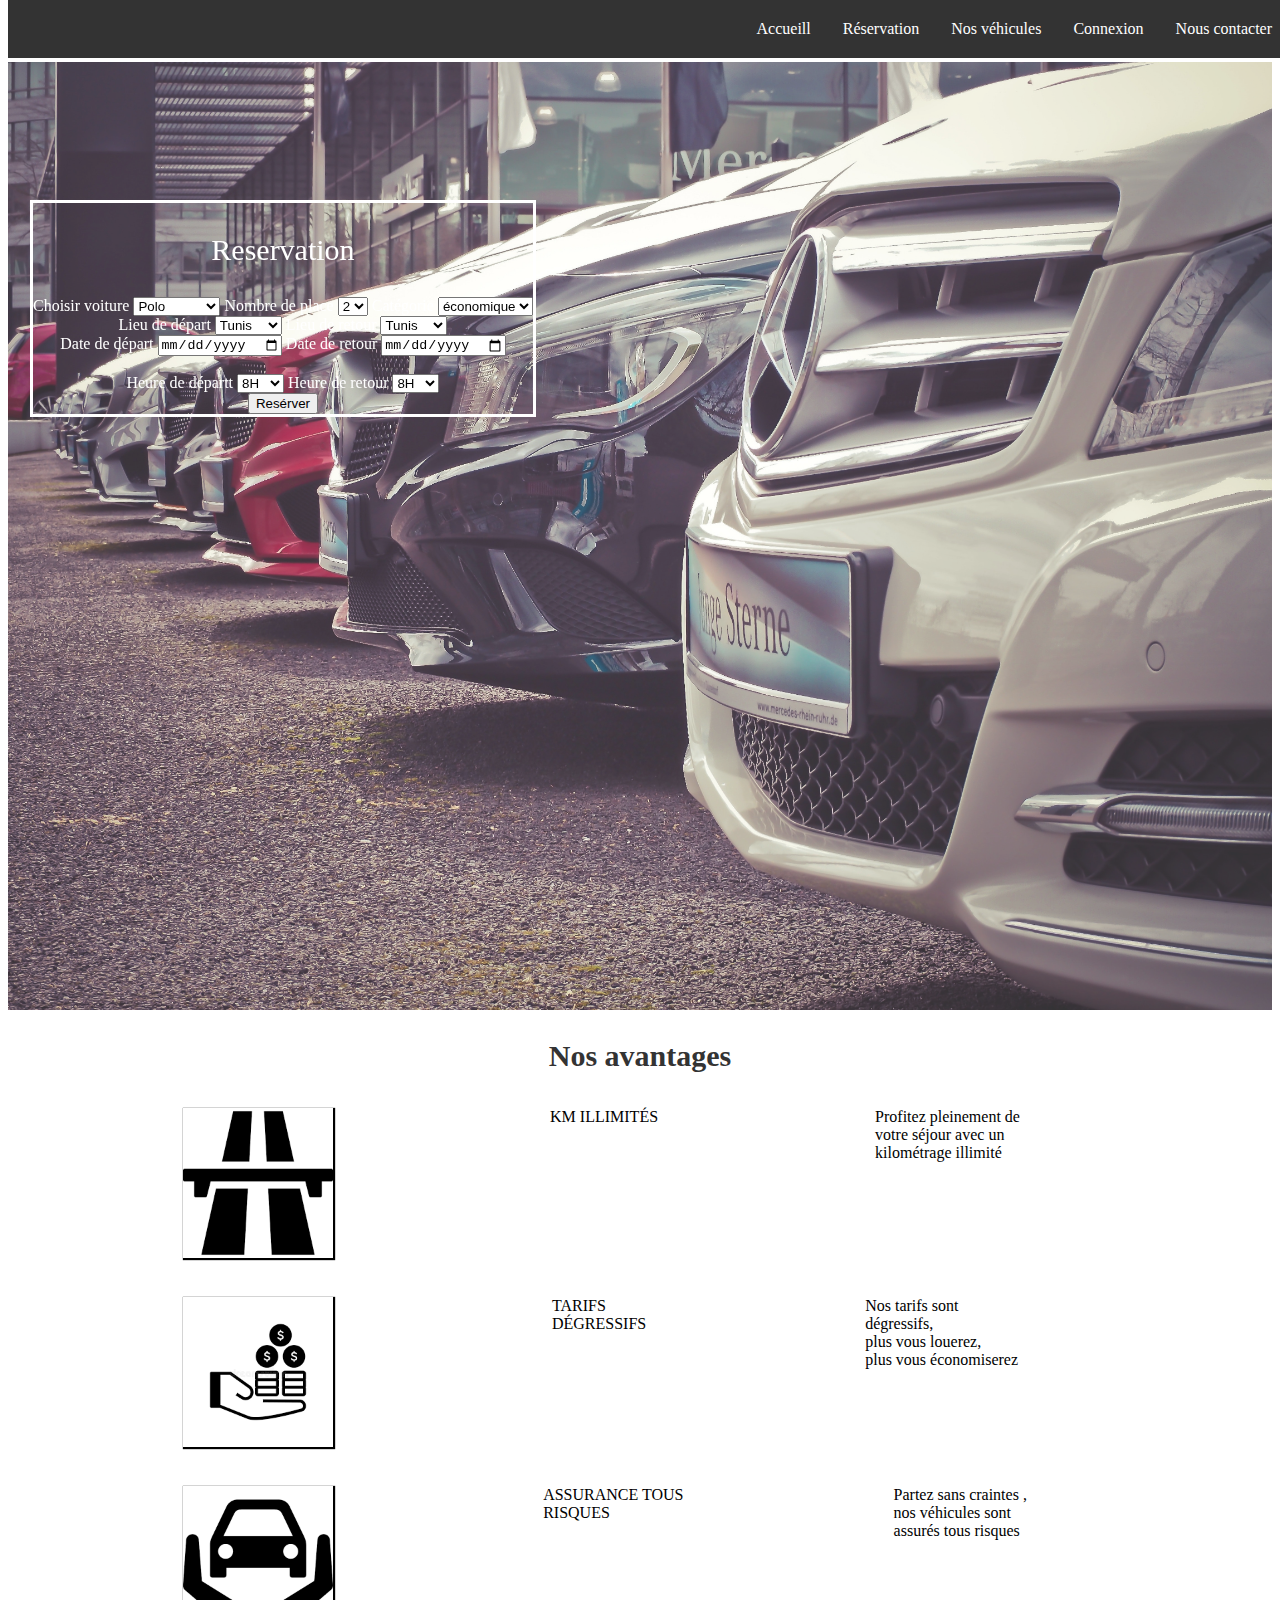
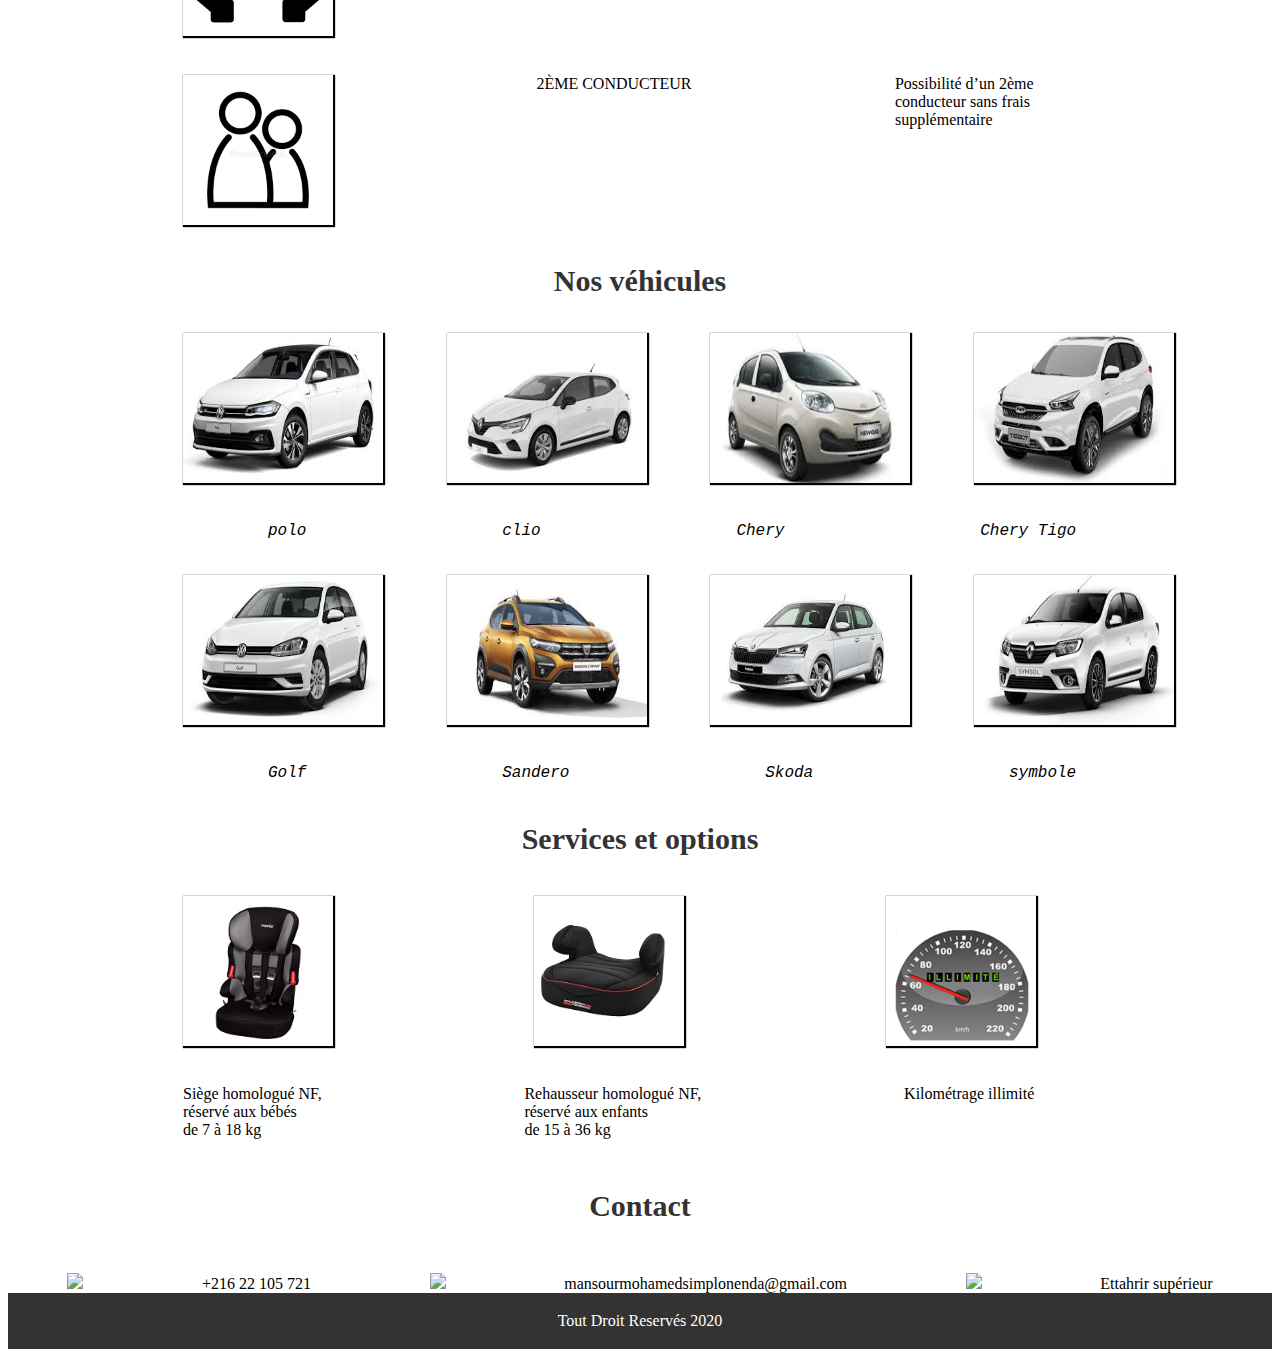
==== index.html @ f47e4bdf "test" ====
<!DOCTYPE html>
<html lang="en">
<head>
    <meta charset="UTF-8">
    <meta name="viewport" content="width=device-width, initial-scale=1.0">
    <title>agence de location</title>
</head>
<link rel="stylesheet" href="style.css">
<body>
  <div class="bodyy">
<!-----------------------------Navigation bar------------------------------------------->
  <div>
  
    <img src="logo.jpeg" width="50" height="50" class="img">
        
        <ul>
         
          <li> <a href="Nous contacter.html">Nous contacter</a> </li>
          <li> <a href="Mon compte.html">Connexion</a> </li>
         
         <li> <a href="#Nos véhicules">Nos véhicules</a> </li>   
         
         <li> <a href="#Réservation">Réservation</a> </li> 
         <li> <a href="index.html">Accueill</a> </li> 
         </ul>
  </div>
    <!-----------------------------Reservation------------------------------------------->
    <img src="pexels-pixabay-164634(1).jpg" alt="photo"  class="img" >
    
  
  
    <div class="reserv"> 
      <p id="Réservation" class="titre2">Reservation</p>
      <label for="cars">Choisir voiture</label>

      <select name="cars" id="cars">
        <option value="">Polo</option>
        <option value="">clio</option>
        <option value="">Chery</option>
        <option value="">Chery Tigo</option>
        <option value="">Golf</option>
        <option value="">sandero</option>
        <option value="">symbole</option>
        <option value="">Skoda</option>
      </select> 
      <label class="label">Nombre de place</label>

      <select name="" id="cars">
        <option value="">2</option>
        <option value="">5</option>
        <option value="">7</option>
        
      </select> 
      <label for="cars">Catégorie</label>

      <select name="cars" id="cars">
        <option value="">économique</option>
        <option value="">Monospace</option>
        <option value="">Van</option>
        
      </select> <br>
      
      <label>Lieu de départ</label>
      <select name="cars" id="cars">
        <option value="">Tunis</option>
        <option value="">Sousse</option>
        <option value="">Sfax</option>
        
      </select> 
      <label>Lieu de retour</label>
      <select name="cars" id="cars">
        <option value="">Tunis</option>
        <option value="">Sousse</option>
        <option value="">Sfax</option>
        
      </select> <br>
      

      <label>Date de départ</label>
      
        <input type="date" id="" name="">
        
     
      <label>Date de retour</label>
     
        <input type="date" id="" name=""><br>
       <br>

      

      <label>Heure de départt</label>
      <select name="cars" id="cars">
        <option value="">8H</option>
        <option value="">12H</option>
        <option value="">17H</option>
        
      </select> 
      
      

      

      

      <label>Heure de retour</label>
      <select name="cars" id="cars">
        <option value="">8H</option>
        <option value="">12H</option>
        <option value="">17H</option>
        
      </select> <br>
      

   <button type="submit" class="bouton">Resérver</button>
    </div>
  
   
  
<!-----------------------------Avantages------------------------------------------->

  <h2 id="Nos avantages"  class="titre">Nos avantages</h2>
        
  <div class="flex-container">
    
    <div style="flex-grow: 4"><img src="km.png" width="150" height="150" class="shadow"></div>
    <div style="flex-grow: 4">KM ILLIMITÉS</div>
    <div style="flex-grow: 4">Profitez pleinement de<br> votre séjour avec un<br> kilométrage illimité</div>
  </div>

  <div class="flex-container">
    <div style="flex-grow: 4"><img src="tarif.png"  width="150" height="150" class="shadow"></div>
    <div style="flex-grow: 4">TARIFS<br> DÉGRESSIFS</div>
    <div style="flex-grow: 4">Nos tarifs sont <br> dégressifs, <br> plus vous louerez, <br> plus vous économiserez</div>
  </div>

  <div class="flex-container">
    <div style="flex-grow: 4"><img src="Assurance.png" width="150" height="150" class="shadow"></div>
    <div style="flex-grow: 4">ASSURANCE TOUS<br> RISQUES</div>
    <div style="flex-grow: 4">Partez sans craintes ,<br> nos véhicules sont <br>assurés tous risques</div>
  </div>

  <div class="flex-container">
    <div style="flex-grow: 4"><img src="2 conducteur.png" width="150" height="150" class="shadow"></div>
    <div style="flex-grow: 4">2ÈME CONDUCTEUR</div>
    <div style="flex-grow: 4">Possibilité d’un 2ème<br> conducteur sans frais<br> supplémentaire</div>
  </div> 
   
    
  <!-----------------------------Véhicules------------------------------------------->
  <h3 id="Nos véhicules"  class="titre">Nos véhicules</h3>
        
    <div class="flex-container">
      
      <div style="flex-grow: 3"><img src="polo.jpeg" width="200" height="150" class="shadow"></div>
      <div style="flex-grow: 3"><img src="clio.jpeg"  width="200" height="150" class="shadow"></div>
      <div style="flex-grow: 3"><img src="chery.jpeg" width="200" height="150" class="shadow"></div>
      <div style="flex-grow: 3"><img src="cheryy.jpeg" width="200" height="150" class="shadow"></div>
    </div>

    <div class="flex-container1">
      <div class="car">polo</div>
      <div class="car">clio</div>
      <div class="car">Chery </div>
      <div class="car">Chery Tigo</div>
    </div>


    <div class="flex-container">
      
        <div style="flex-grow: 3"><img src="golf.jpeg" width="200" height="150" class="shadow"></div>
        <div style="flex-grow: 3"><img src="sandero.jpeg"  width="200" height="150" class="shadow"></div>
        <div style="flex-grow: 3"><img src="skoda.jpeg" width="200" height="150" class="shadow"></div>
        <div style="flex-grow: 3"><img src="symbole.jpeg" width="200" height="150" class="shadow"></div>
      </div>


      <div class="flex-container1">
      
        <div class="car">Golf</div>
        <div class="car">Sandero</div>
        <div class="car">Skoda </div>
        <div class="car">symbole</div>
      </div>
      <!-------------------------------Options------------------------------------------------>
      <h4 id="Option"  class="titre">Services et options</h4>
        
        <div class="flex-container">
          
          <div style="flex-grow: 4"><img src="siege_auto.jpg" width="150" height="150" class="shadow"></div>
          <div style="flex-grow: 4"><img src="rehausseur.jpg"  width="150" height="150" class="shadow"></div>
          <div style="flex-grow: 4" ><img src="kilometrage_illimite-150x150.png" width="150" height="150" class="shadow"></div>
         
        </div>


        <div class="flex-container">
          
          <div style="flex-grow: 4">Siège homologué NF, <br>réservé aux bébés <br>de 7 à 18 kg</div>
          <div style="flex-grow: 4">Rehausseur homologué NF,<br> réservé aux enfants<br> de 15 à 36 kg </div>
          <div style="flex-grow: 4">Kilométrage illimité </div>
         
        </div>

        
          <!-----------------------------Contact------------------------------------------------->
          <h5 class="titre">Contact</h5>
        
          
          
          <div class="flex-container2">
            
            <div><img src="https://img.icons8.com/metro/26/000000/phone.png"/></div>
            <div>+216 22 105 721</div>
            <div><img src="https://img.icons8.com/metro/26/000000/email.png"/></div>
            <div>mansourmohamedsimplonenda@gmail.com</div>
            <div><img src="https://img.icons8.com/material-sharp/24/000000/address.png"/></div>
            <div>Ettahrir supérieur</div>
            
          </div> 
        </div> 
         	
   <!-----------------------------Footer------------------------------------------------->
   <footer>
    <p>Tout Droit Reservés 2020</p>
    
  </footer> 
</div>
      </body>
      </html>
---- style.css ----
.bodyy
{
  width: 100%;
  overflow-x: hidden; //horizontal
    overflow-y: scroll; //vertical
}

ul {
    list-style-type: none;
    margin: 0;
    padding: 0;
    overflow: hidden;
    background-color: #333;
    position: fixed;
  top: 0;
  width: 100%;
  }
  
  li {
    float: right;
  }
  
  li a {
    
    display: block;
    color: white;
    text-align: center;
    padding: 20px 16px;
    text-decoration: none;
  }
  
  li a:hover {
    background-color: #111;
 
   
}
.titre{
    text-align: center;
    font-size: 30px;
    color: #333;
    
    
}
.titre2{
  text-align: center;
  font-size: 30px;
  color: white;
  
}
.flex-container {
    padding-left: 140px;
    display: flex;
    justify-content: center;
    border-color: black;
    margin: 35px 35px 35px 35px;
	
}
.flex-container1 {
  padding-left: 260px;
  display: flex;
  justify-content: center;
  border-color: black;
}
.flex-container2 {
    
  display: flex;
  align-items: baseline;
  justify-content: space-around;
  
  color: black;
  height: 100;
 
}
    .bouton{
      text-align: center;
      top: 400px;
      

    }
    .bouton1{
      text-align: center;
      font-size: 50px;
      text-decoration: underline;
      transform: scale(1.5);

    }
    
    .reserv{
      text-align: center;
      opacity: 1.5;
        position: absolute;
        z-index: 1;
        top: 200px;
        left: 30px;
        color:white;
        border: solid;
        opacity: 1;
        
       
    }
    .titre1{
      text-align: center;
      
        position: absolute;
        z-index: 1;
        top: 180px;
        left: 50px;
        color: white;
    }
    .img{
      z-index: 2;
      opacity: 0.8;
      width: 100%;
    }
   
    
    .bouton:hover {
      background-color: #bdc3c7;
      transform: scale(1.5);
    }
      
     
      .compte{
        position: absolute;
        z-index: 1;
        border-radius: 5px;
        padding: 20px;
        top: 160px;
        left: 30px;
        color:white

      }
     
        
      
      .shadow{
        box-shadow: 1px 1px 1px 1px black;
        
    }
    .car{
      font-family: 'Courier New', Courier, monospace;
      font-style: italic;
      flex-grow:3;
    }
    
    footer {
      text-align: center;
      padding: 3px;
      background-color: #333;
      color: white;
    }
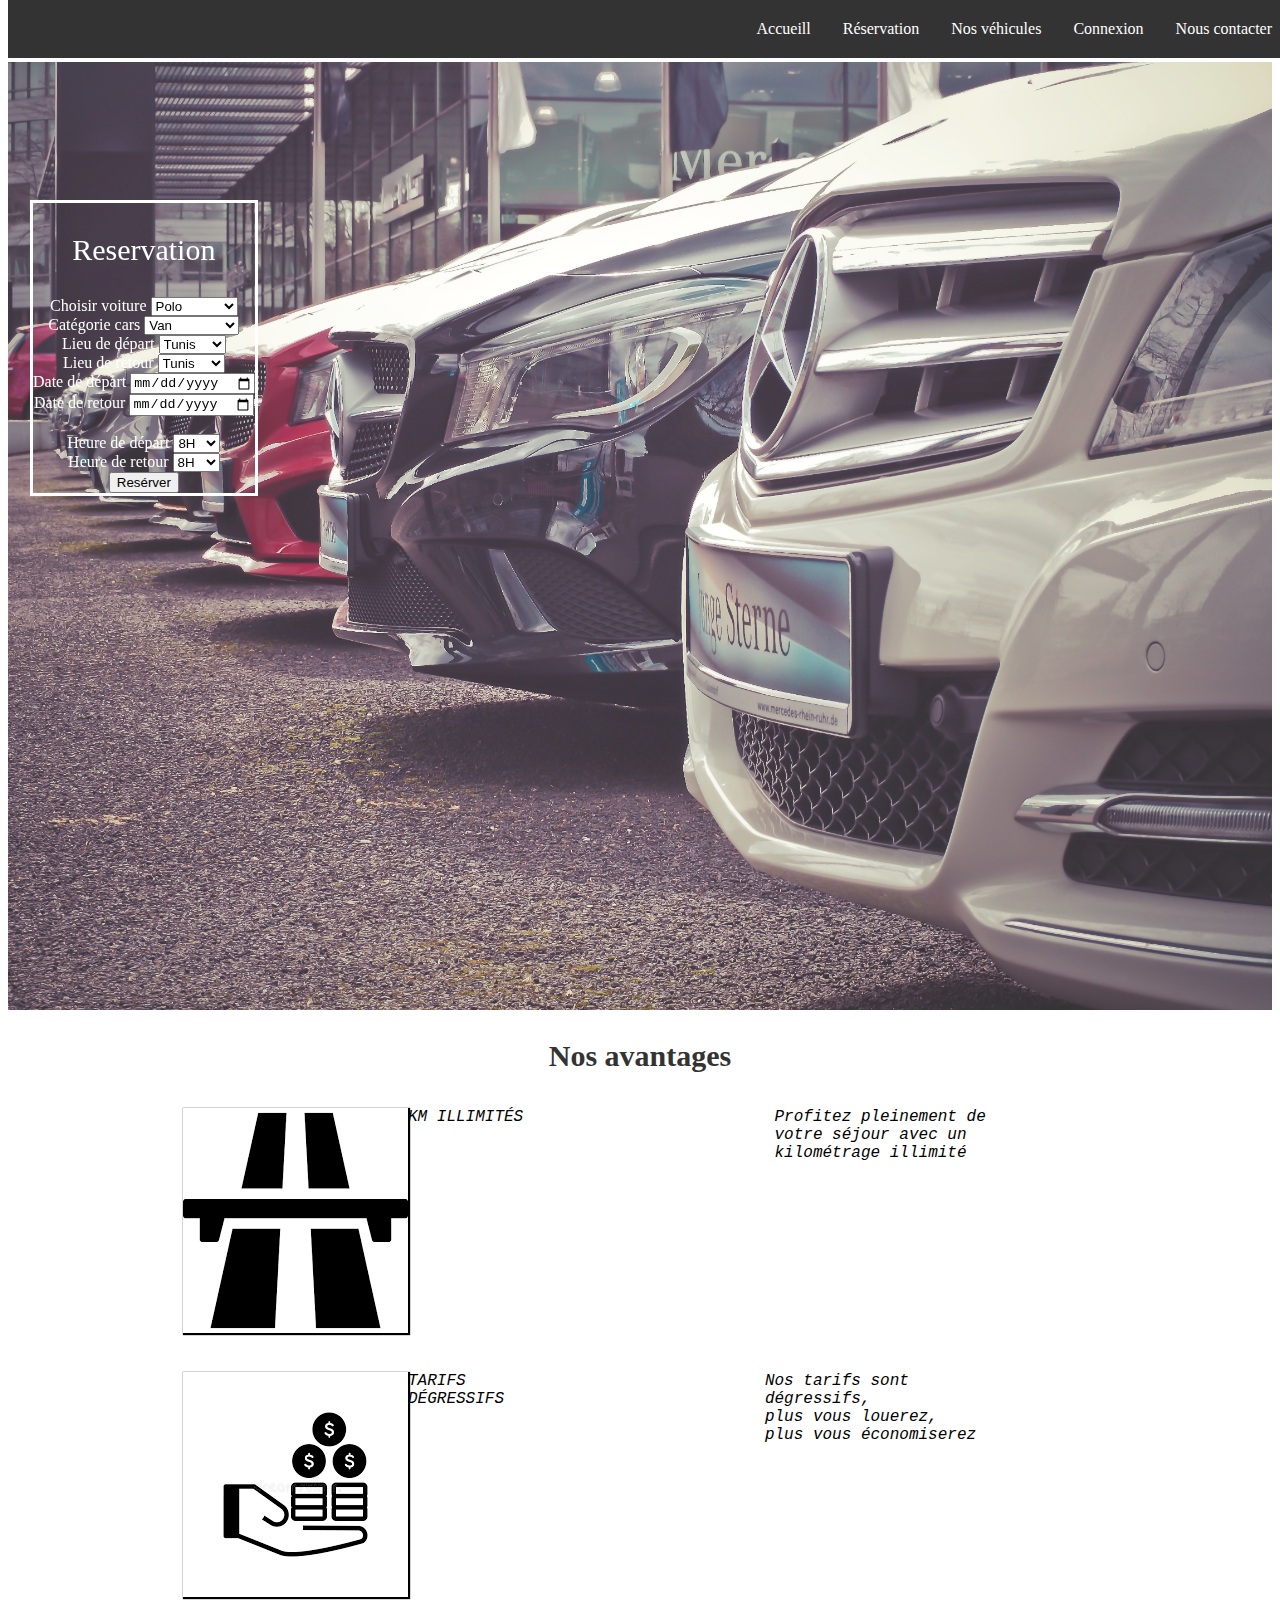
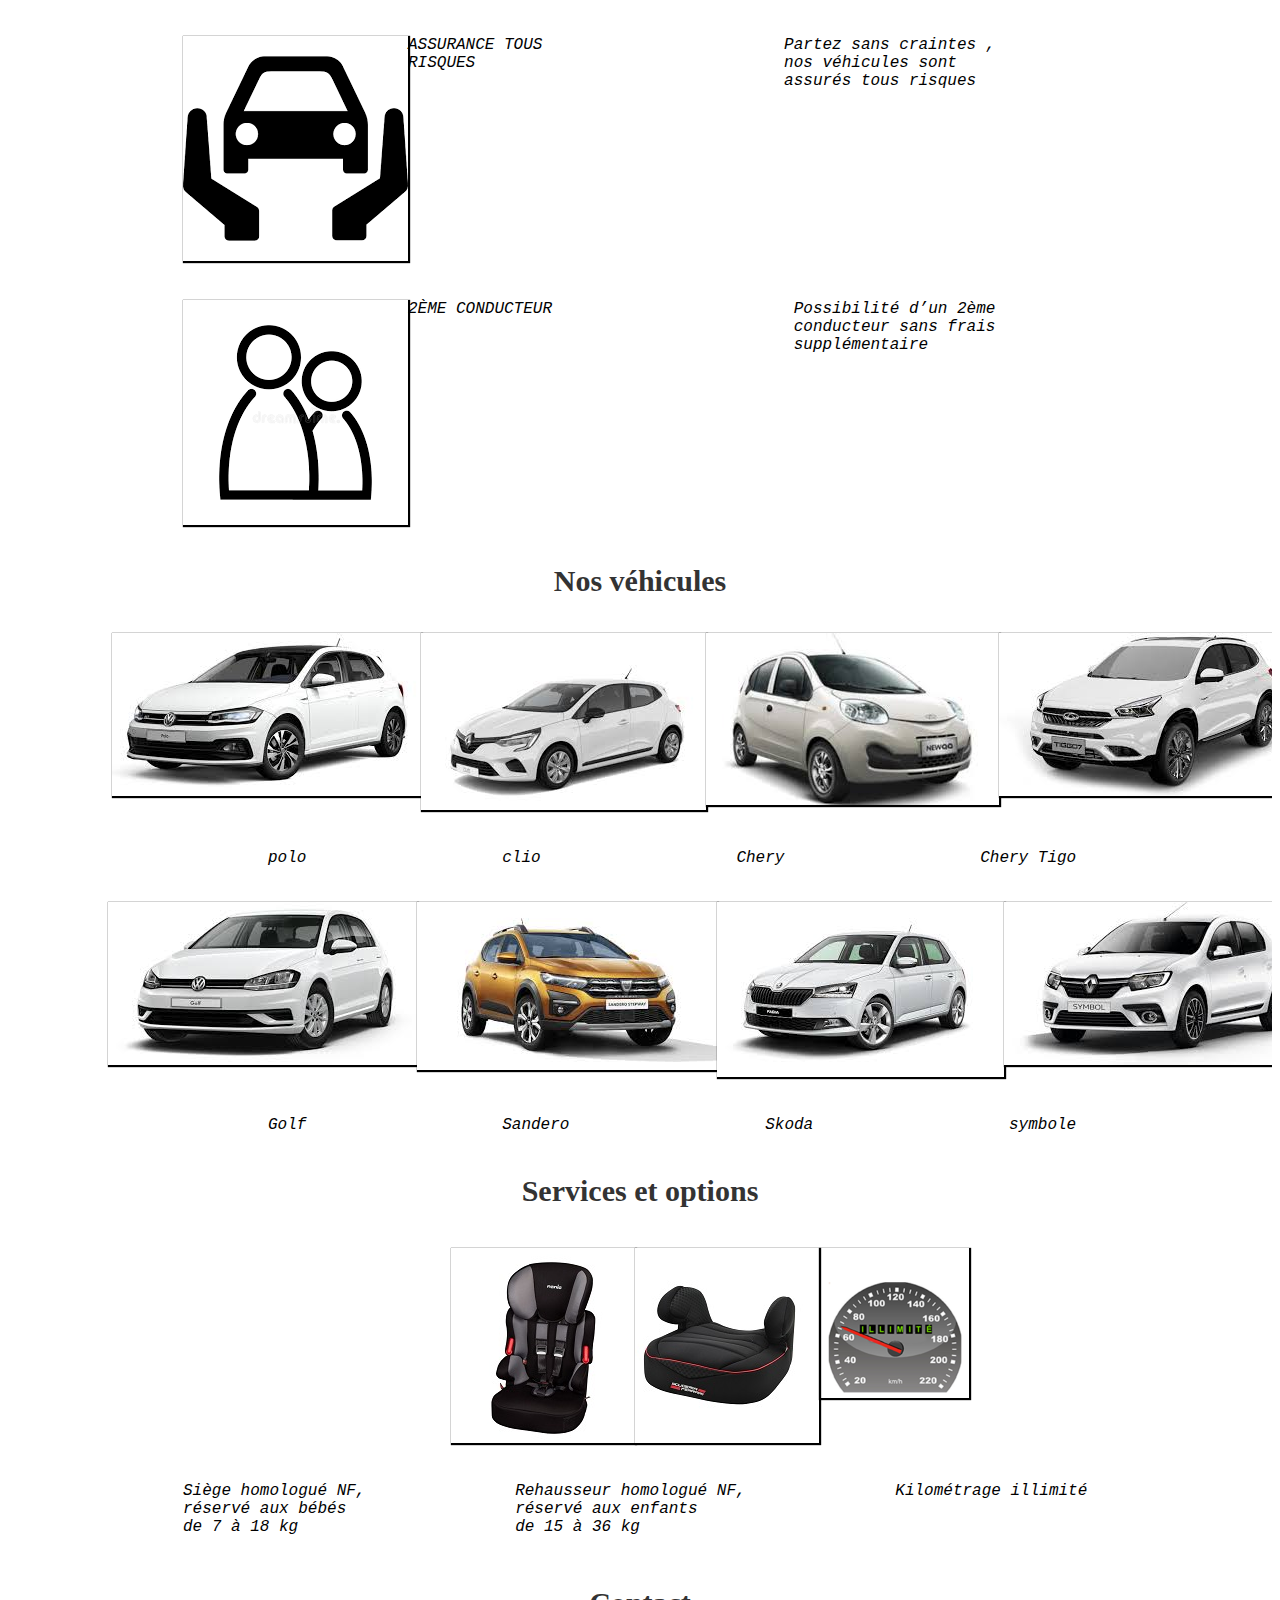
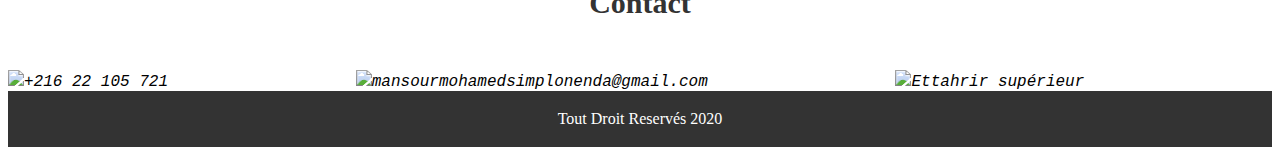
==== commit 8b53d4df: "Update index.html" ====
--- a/index.html
+++ b/index.html
@@ -16,7 +16,7 @@
         <ul>
          
           <li> <a href="Nous contacter.html">Nous contacter</a> </li>
-          <li> <a href="Mon compte.html">Connexion</a> </li>
+          <li> <a href="connextion.html">Connexion</a> </li>
          
          <li> <a href="#Nos véhicules">Nos véhicules</a> </li>   
          
@@ -42,21 +42,14 @@
         <option value="">sandero</option>
         <option value="">symbole</option>
         <option value="">Skoda</option>
-      </select> 
-      <label class="label">Nombre de place</label>
-
-      <select name="" id="cars">
-        <option value="">2</option>
-        <option value="">5</option>
-        <option value="">7</option>
-        
-      </select> 
-      <label for="cars">Catégorie</label>
-
-      <select name="cars" id="cars">
+      </select> <br>
+     
+      <label for="cars">Catégorie cars</label>
+
+      <select name="cars" id="cars">
+        <option value="">Van</option>
+        <option value="">Monospace</option>
         <option value="">économique</option>
-        <option value="">Monospace</option>
-        <option value="">Van</option>
         
       </select> <br>
       
@@ -66,7 +59,7 @@
         <option value="">Sousse</option>
         <option value="">Sfax</option>
         
-      </select> 
+      </select> <br>
       <label>Lieu de retour</label>
       <select name="cars" id="cars">
         <option value="">Tunis</option>
@@ -78,7 +71,7 @@
 
       <label>Date de départ</label>
       
-        <input type="date" id="" name="">
+        <input type="date" id="" name=""><br>
         
      
       <label>Date de retour</label>
@@ -88,20 +81,14 @@
 
       
 
-      <label>Heure de départt</label>
+      <label>Heure de départ</label>
       <select name="cars" id="cars">
         <option value="">8H</option>
         <option value="">12H</option>
         <option value="">17H</option>
         
-      </select> 
-      
-      
-
-      
-
-      
-
+      </select> <br>
+   
       <label>Heure de retour</label>
       <select name="cars" id="cars">
         <option value="">8H</option>
@@ -122,27 +109,27 @@
         
   <div class="flex-container">
     
-    <div style="flex-grow: 4"><img src="km.png" width="150" height="150" class="shadow"></div>
-    <div style="flex-grow: 4">KM ILLIMITÉS</div>
-    <div style="flex-grow: 4">Profitez pleinement de<br> votre séjour avec un<br> kilométrage illimité</div>
-  </div>
-
-  <div class="flex-container">
-    <div style="flex-grow: 4"><img src="tarif.png"  width="150" height="150" class="shadow"></div>
-    <div style="flex-grow: 4">TARIFS<br> DÉGRESSIFS</div>
-    <div style="flex-grow: 4">Nos tarifs sont <br> dégressifs, <br> plus vous louerez, <br> plus vous économiserez</div>
-  </div>
-
-  <div class="flex-container">
-    <div style="flex-grow: 4"><img src="Assurance.png" width="150" height="150" class="shadow"></div>
-    <div style="flex-grow: 4">ASSURANCE TOUS<br> RISQUES</div>
-    <div style="flex-grow: 4">Partez sans craintes ,<br> nos véhicules sont <br>assurés tous risques</div>
-  </div>
-
-  <div class="flex-container">
-    <div style="flex-grow: 4"><img src="2 conducteur.png" width="150" height="150" class="shadow"></div>
-    <div style="flex-grow: 4">2ÈME CONDUCTEUR</div>
-    <div style="flex-grow: 4">Possibilité d’un 2ème<br> conducteur sans frais<br> supplémentaire</div>
+    <div><img src="km.png"  class="shadow"></div>
+    <div class="car">KM ILLIMITÉS</div>
+    <div class="car">Profitez pleinement de<br> votre séjour avec un<br> kilométrage illimité</div>
+  </div>
+
+  <div class="flex-container">
+    <div><img src="tarif.png"  class="shadow"></div>
+    <div class="car">TARIFS<br> DÉGRESSIFS</div>
+    <div class="car">Nos tarifs sont <br> dégressifs, <br> plus vous louerez, <br> plus vous économiserez</div>
+  </div>
+
+  <div class="flex-container">
+    <div><img src="Assurance.png"  class="shadow"></div>
+    <div class="car">ASSURANCE TOUS<br> RISQUES</div>
+    <div class="car">Partez sans craintes ,<br> nos véhicules sont <br>assurés tous risques</div>
+  </div>
+
+  <div class="flex-container">
+    <div><img src="2 conducteur.png"  class="shadow"></div>
+    <div class="car">2ÈME CONDUCTEUR</div>
+    <div class="car">Possibilité d’un 2ème<br> conducteur sans frais<br> supplémentaire</div>
   </div> 
    
     
@@ -151,10 +138,10 @@
         
     <div class="flex-container">
       
-      <div style="flex-grow: 3"><img src="polo.jpeg" width="200" height="150" class="shadow"></div>
-      <div style="flex-grow: 3"><img src="clio.jpeg"  width="200" height="150" class="shadow"></div>
-      <div style="flex-grow: 3"><img src="chery.jpeg" width="200" height="150" class="shadow"></div>
-      <div style="flex-grow: 3"><img src="cheryy.jpeg" width="200" height="150" class="shadow"></div>
+      <div><img src="polo.jpeg"   class="shadow"></div>
+      <div><img src="clio.jpeg"   class="shadow"></div>
+      <div><img src="chery.jpeg"  class="shadow"></div>
+      <div><img src="cheryy.jpeg" class="shadow"></div>
     </div>
 
     <div class="flex-container1">
@@ -167,10 +154,10 @@
 
     <div class="flex-container">
       
-        <div style="flex-grow: 3"><img src="golf.jpeg" width="200" height="150" class="shadow"></div>
-        <div style="flex-grow: 3"><img src="sandero.jpeg"  width="200" height="150" class="shadow"></div>
-        <div style="flex-grow: 3"><img src="skoda.jpeg" width="200" height="150" class="shadow"></div>
-        <div style="flex-grow: 3"><img src="symbole.jpeg" width="200" height="150" class="shadow"></div>
+        <div><img src="golf.jpeg"      class="shadow"></div>
+        <div><img src="sandero.jpeg"   class="shadow"></div>
+        <div><img src="skoda.jpeg"     class="shadow"></div>
+        <div><img src="symbole.jpeg"   class="shadow"></div>
       </div>
 
 
@@ -186,18 +173,18 @@
         
         <div class="flex-container">
           
-          <div style="flex-grow: 4"><img src="siege_auto.jpg" width="150" height="150" class="shadow"></div>
-          <div style="flex-grow: 4"><img src="rehausseur.jpg"  width="150" height="150" class="shadow"></div>
-          <div style="flex-grow: 4" ><img src="kilometrage_illimite-150x150.png" width="150" height="150" class="shadow"></div>
+          <div><img src="siege_auto.jpg"                   class="shadow"></div>
+          <div><img src="rehausseur.jpg"                   class="shadow"></div>
+          <div><img src="kilometrage_illimite-150x150.png" class="shadow"></div>
          
         </div>
 
 
         <div class="flex-container">
           
-          <div style="flex-grow: 4">Siège homologué NF, <br>réservé aux bébés <br>de 7 à 18 kg</div>
-          <div style="flex-grow: 4">Rehausseur homologué NF,<br> réservé aux enfants<br> de 15 à 36 kg </div>
-          <div style="flex-grow: 4">Kilométrage illimité </div>
+          <div class="car">Siège homologué NF, <br>réservé aux bébés <br>de 7 à 18 kg</div>
+          <div class="car">Rehausseur homologué NF,<br> réservé aux enfants<br> de 15 à 36 kg </div>
+          <div class="car">Kilométrage illimité </div>
          
         </div>
 
@@ -210,11 +197,11 @@
           <div class="flex-container2">
             
             <div><img src="https://img.icons8.com/metro/26/000000/phone.png"/></div>
-            <div>+216 22 105 721</div>
+            <div class="car">+216 22 105 721</div>
             <div><img src="https://img.icons8.com/metro/26/000000/email.png"/></div>
-            <div>mansourmohamedsimplonenda@gmail.com</div>
+            <div class="car">mansourmohamedsimplonenda@gmail.com</div>
             <div><img src="https://img.icons8.com/material-sharp/24/000000/address.png"/></div>
-            <div>Ettahrir supérieur</div>
+            <div class="car">Ettahrir supérieur</div>
             
           </div> 
         </div> 
@@ -226,4 +213,4 @@
   </footer> 
 </div>
       </body>
-      </html>+      </html>
